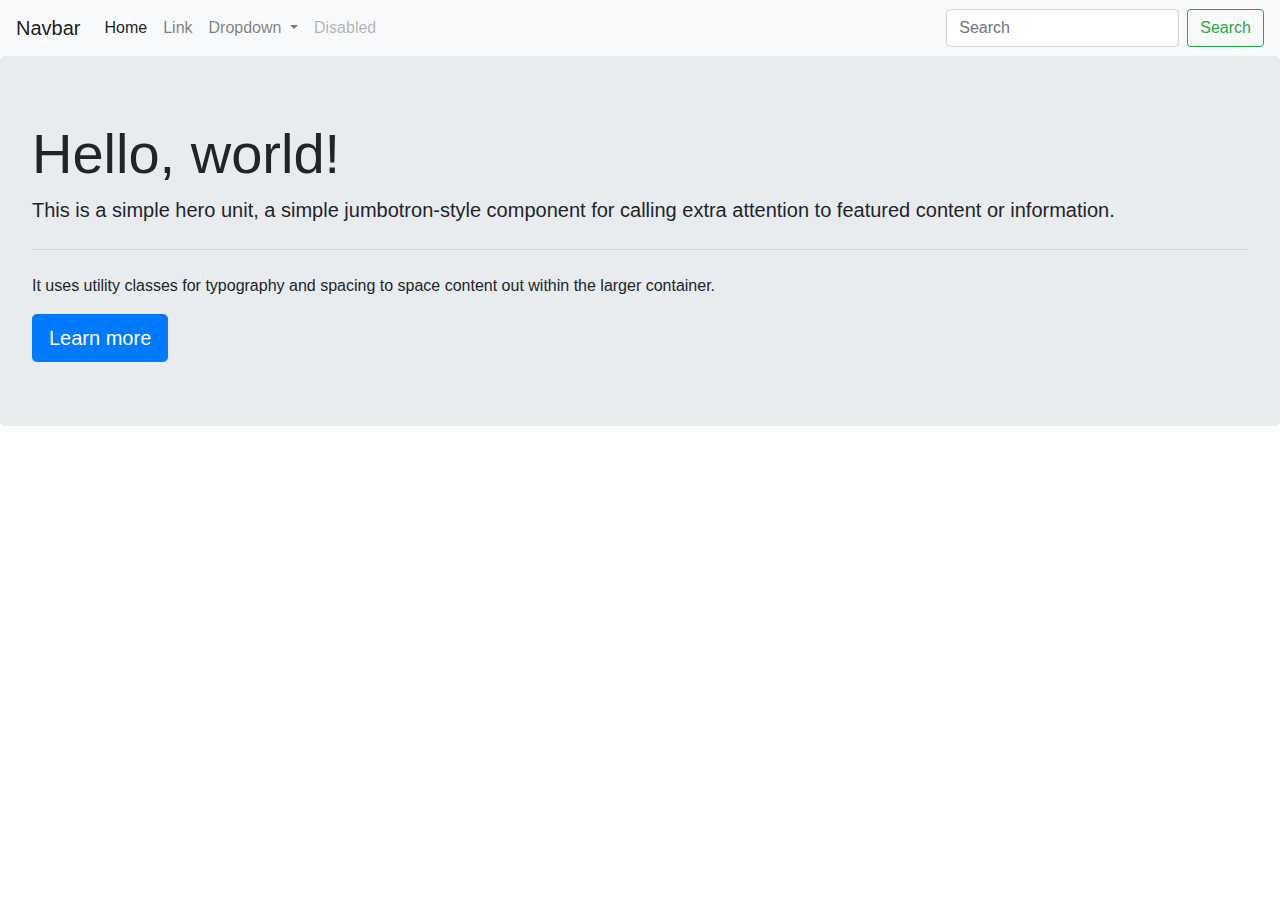
==== index.html @ 4296a9ec "uploding website" ====
<!DOCTYPE html>
<html lang="en">
<head>
    <meta charset="UTF-8">
    <meta name="viewport" content="width=device-width, initial-scale=1.0">
    <meta http-equiv="X-UA-Compatible" content="ie=edge">
    <title>bootstrap</title>
    <link rel="stylesheet" href="https://stackpath.bootstrapcdn.com/bootstrap/4.4.1/css/bootstrap.min.css" integrity="sha384-Vkoo8x4CGsO3+Hhxv8T/Q5PaXtkKtu6ug5TOeNV6gBiFeWPGFN9MuhOf23Q9Ifjh" crossorigin="anonymous">
    <link rel="stylesheet" href="style.css">
</head>
<body>
    <nav class="navbar navbar-expand-lg navbar-light bg-light">
        <a class="navbar-brand" href="#">Navbar</a>
        <button class="navbar-toggler" type="button" data-toggle="collapse" data-target="#navbarSupportedContent" aria-controls="navbarSupportedContent" aria-expanded="false" aria-label="Toggle navigation">
          <span class="navbar-toggler-icon"></span>
        </button>
      
        <div class="collapse navbar-collapse" id="navbarSupportedContent">
          <ul class="navbar-nav mr-auto">
            <li class="nav-item active">
              <a class="nav-link" href="#">Home <span class="sr-only">(current)</span></a>
            </li>
            <li class="nav-item">
              <a class="nav-link" href="#">Link</a>
            </li>
            <li class="nav-item dropdown">
              <a class="nav-link dropdown-toggle" href="#" id="navbarDropdown" role="button" data-toggle="dropdown" aria-haspopup="true" aria-expanded="false">
                Dropdown
              </a>
              <div class="dropdown-menu" aria-labelledby="navbarDropdown">
                <a class="dropdown-item" href="#">Action</a>
                <a class="dropdown-item" href="#">Another action</a>
                <div class="dropdown-divider"></div>
                <a class="dropdown-item" href="#">Something else here</a>
              </div>
            </li>
            <li class="nav-item">
              <a class="nav-link disabled" href="#" tabindex="-1" aria-disabled="true">Disabled</a>
            </li>
          </ul>
          <form class="form-inline my-2 my-lg-0">
            <input class="form-control mr-sm-2" type="search" placeholder="Search" aria-label="Search">
            <button class="btn btn-outline-success my-2 my-sm-0" type="submit">Search</button>
          </form>
        </div>
      </nav>
      <div class="jumbotron">
        <h1 class="display-4">Hello, world!</h1>
        <p class="lead">This is a simple hero unit, a simple jumbotron-style component for calling extra attention to featured content or information.</p>
        <hr class="my-4">
        <p>It uses utility classes for typography and spacing to space content out within the larger container.</p>
        <a class="btn btn-primary btn-lg" href="#" role="button">Learn more</a>
      </div>
      <div class="modal" tabindex="-1" role="dialog">
        <div class="modal-dialog" role="document">
          <div class="modal-content">
            <div class="modal-header">
              <h5 class="modal-title">Modal title</h5>
              <button type="button" class="close" data-dismiss="modal" aria-label="Close">
                <span aria-hidden="true">&times;</span>
              </button>
            </div>
            <div class="modal-body">
              <p>Modal body text goes here.</p>
            </div>
            <div class="modal-footer">
              <button type="button" class="btn btn-secondary" data-dismiss="modal">Close</button>
              <button type="button" class="btn btn-primary">Save changes</button>
            </div>
          </div>
        </div>
      </div>

    <script src="https://code.jquery.com/jquery-3.4.1.slim.min.js" integrity="sha384-J6qa4849blE2+poT4WnyKhv5vZF5SrPo0iEjwBvKU7imGFAV0wwj1yYfoRSJoZ+n" crossorigin="anonymous"></script>
    <script src="https://cdn.jsdelivr.net/npm/popper.js@1.16.0/dist/umd/popper.min.js" integrity="sha384-Q6E9RHvbIyZFJoft+2mJbHaEWldlvI9IOYy5n3zV9zzTtmI3UksdQRVvoxMfooAo" crossorigin="anonymous"></script>
    <script src="https://stackpath.bootstrapcdn.com/bootstrap/4.4.1/js/bootstrap.min.js" integrity="sha384-wfSDF2E50Y2D1uUdj0O3uMBJnjuUD4Ih7YwaYd1iqfktj0Uod8GCExl3Og8ifwB6" crossorigin="anonymous"></script>
</body>
</html>
---- style.css ----
.col{
    background-color: gray;
    border:2px solid black ;
}
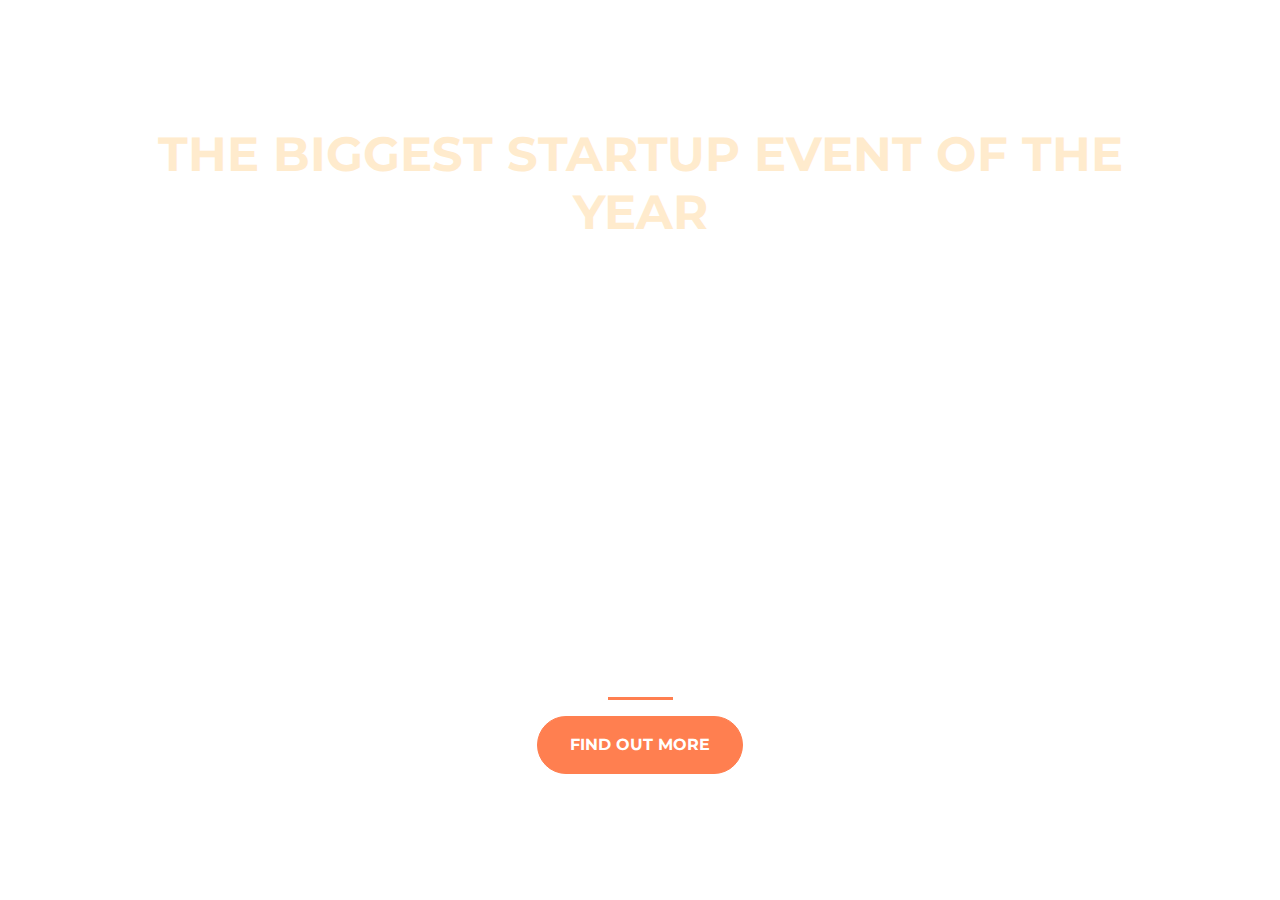
==== commit a0f2b685: "uploding wesite" ====
--- a/index.html
+++ b/index.html
@@ -5,72 +5,25 @@
     <meta name="viewport" content="width=device-width, initial-scale=1.0">
     <meta http-equiv="X-UA-Compatible" content="ie=edge">
     <title>bootstrap</title>
+    <link href="https://fonts.googleapis.com/css?family=Montserrat&display=swap" rel="stylesheet">
     <link rel="stylesheet" href="https://stackpath.bootstrapcdn.com/bootstrap/4.4.1/css/bootstrap.min.css" integrity="sha384-Vkoo8x4CGsO3+Hhxv8T/Q5PaXtkKtu6ug5TOeNV6gBiFeWPGFN9MuhOf23Q9Ifjh" crossorigin="anonymous">
-    <link rel="stylesheet" href="style.css">
+    <link rel="stylesheet" href="style2.css">
 </head>
 <body>
-    <nav class="navbar navbar-expand-lg navbar-light bg-light">
-        <a class="navbar-brand" href="#">Navbar</a>
-        <button class="navbar-toggler" type="button" data-toggle="collapse" data-target="#navbarSupportedContent" aria-controls="navbarSupportedContent" aria-expanded="false" aria-label="Toggle navigation">
-          <span class="navbar-toggler-icon"></span>
-        </button>
-      
-        <div class="collapse navbar-collapse" id="navbarSupportedContent">
-          <ul class="navbar-nav mr-auto">
-            <li class="nav-item active">
-              <a class="nav-link" href="#">Home <span class="sr-only">(current)</span></a>
-            </li>
-            <li class="nav-item">
-              <a class="nav-link" href="#">Link</a>
-            </li>
-            <li class="nav-item dropdown">
-              <a class="nav-link dropdown-toggle" href="#" id="navbarDropdown" role="button" data-toggle="dropdown" aria-haspopup="true" aria-expanded="false">
-                Dropdown
-              </a>
-              <div class="dropdown-menu" aria-labelledby="navbarDropdown">
-                <a class="dropdown-item" href="#">Action</a>
-                <a class="dropdown-item" href="#">Another action</a>
-                <div class="dropdown-divider"></div>
-                <a class="dropdown-item" href="#">Something else here</a>
-              </div>
-            </li>
-            <li class="nav-item">
-              <a class="nav-link disabled" href="#" tabindex="-1" aria-disabled="true">Disabled</a>
-            </li>
-          </ul>
-          <form class="form-inline my-2 my-lg-0">
-            <input class="form-control mr-sm-2" type="search" placeholder="Search" aria-label="Search">
-            <button class="btn btn-outline-success my-2 my-sm-0" type="submit">Search</button>
-          </form>
+    <div class="container d-flex align-items-center h-100">
+        <div class="row">
+            <header class="text-center col-12">
+                <h1 class="text-uppercase"> <strong> The biggest startup event of the year</strong></h1>
+            </header>
+            <div class="buffer col-12"></div>
+            <section class="text-center col-12">
+                <hr>
+                <a href="https://mailchi.mp/3275a7cb6aa5/yogateach">
+                    <button class="btn btn-primary btn-xl">find out more</button>
+                </a>
+                </section>
         </div>
-      </nav>
-      <div class="jumbotron">
-        <h1 class="display-4">Hello, world!</h1>
-        <p class="lead">This is a simple hero unit, a simple jumbotron-style component for calling extra attention to featured content or information.</p>
-        <hr class="my-4">
-        <p>It uses utility classes for typography and spacing to space content out within the larger container.</p>
-        <a class="btn btn-primary btn-lg" href="#" role="button">Learn more</a>
-      </div>
-      <div class="modal" tabindex="-1" role="dialog">
-        <div class="modal-dialog" role="document">
-          <div class="modal-content">
-            <div class="modal-header">
-              <h5 class="modal-title">Modal title</h5>
-              <button type="button" class="close" data-dismiss="modal" aria-label="Close">
-                <span aria-hidden="true">&times;</span>
-              </button>
-            </div>
-            <div class="modal-body">
-              <p>Modal body text goes here.</p>
-            </div>
-            <div class="modal-footer">
-              <button type="button" class="btn btn-secondary" data-dismiss="modal">Close</button>
-              <button type="button" class="btn btn-primary">Save changes</button>
-            </div>
-          </div>
-        </div>
-      </div>
-
+    </div>
     <script src="https://code.jquery.com/jquery-3.4.1.slim.min.js" integrity="sha384-J6qa4849blE2+poT4WnyKhv5vZF5SrPo0iEjwBvKU7imGFAV0wwj1yYfoRSJoZ+n" crossorigin="anonymous"></script>
     <script src="https://cdn.jsdelivr.net/npm/popper.js@1.16.0/dist/umd/popper.min.js" integrity="sha384-Q6E9RHvbIyZFJoft+2mJbHaEWldlvI9IOYy5n3zV9zzTtmI3UksdQRVvoxMfooAo" crossorigin="anonymous"></script>
     <script src="https://stackpath.bootstrapcdn.com/bootstrap/4.4.1/js/bootstrap.min.js" integrity="sha384-wfSDF2E50Y2D1uUdj0O3uMBJnjuUD4Ih7YwaYd1iqfktj0Uod8GCExl3Og8ifwB6" crossorigin="anonymous"></script>
--- a/style2.css
+++ b/style2.css
@@ -0,0 +1,43 @@
+body,html{
+    width: 100%;
+    height: 100%;
+    font-family: 'Montserrat', sans-serif;
+    background: url(laptop.jpg) no-repeat center center fixed; 
+  -webkit-background-size: cover;
+  -moz-background-size: cover;
+  -o-background-size: cover;
+  background-size: cover;
+}
+h1{
+    font-size: 3rem;
+    color: blanchedalmond;
+
+}
+
+hr{
+    border-color: coral;
+    border-width: 3px;
+    max-width: 65px;
+}
+.buffer{
+    height: 27rem;
+}
+
+.btn{
+    font-weight: 700;
+    border-radius: 300px;
+    text-transform: uppercase;
+}
+.btn-primary{
+    background-color: coral;
+    border-color: coral;
+
+}
+.btn-primary:hover{
+    background-color: ee4b08;
+    border-color: ee4b08;
+    border-width: 4px;
+}
+.btn-xl{
+    padding: 1rem 2rem;
+}